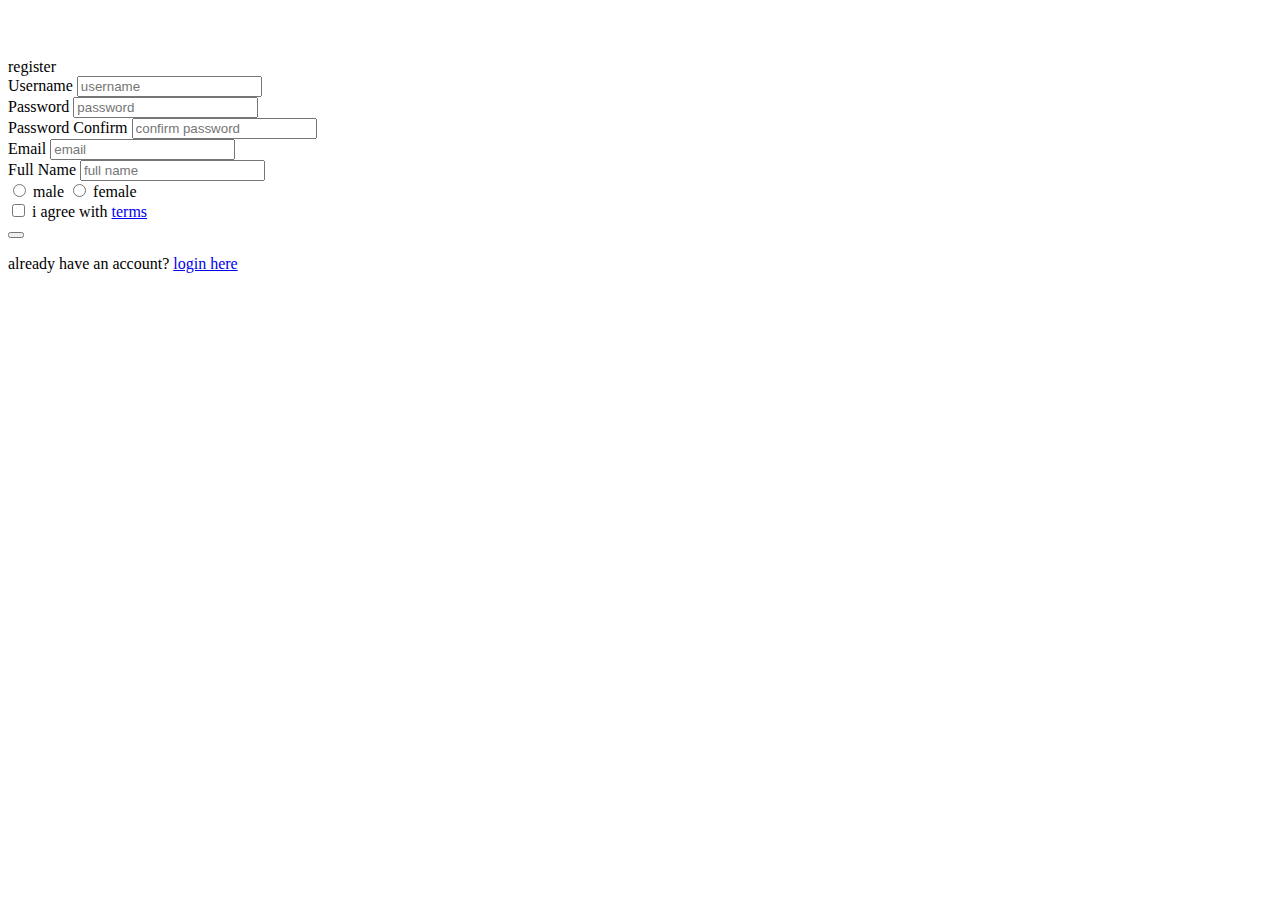
==== register.html @ 3b67b253 "Se agrega index.html para login. register.html para el registro del usuario. Tambien se agrega el ar" ====
<!DOCTYPE html>
<!--
To change this license header, choose License Headers in Project Properties.
To change this template file, choose Tools | Templates
and open the template in the editor.
-->

<html>
    <head>
	<title>Register</title>
	<link rel="stylesheet" href="indexcss.css">
	<link href='http://fonts.googleapis.com/css?family=Varela+Round' rel='stylesheet' type='text/css'>
	<link rel= 'stylesheet' href="/font/css/font-awesome.min.css">
	<script type="text/javascript" src="jscode.js"></script>
	<meta name="viewport" content="width=device-width, initial-scale=1, maximum-scale=1" />
	<link href="/font/css/font-awesome.css" rel="stylesheet">

    </head>
    <body>
	    <!-- REGISTRATION FORM -->
	    <div class="text-center centrar" style="padding:50px 0">
		    <div class="logo">register</div>
		    <!-- Main Form -->
		    <div class="login-form-1">
			    <form id="register-form" class="text-left">
				    <div class="login-form-main-message"></div>
				    <div class="main-login-form">
					    <div class="login-group">
						    <div class="form-group">
							    <label for="reg_username" class="sr-only">Username</label>
							    <input type="text" class="form-control" id="reg_username" name="reg_username" placeholder="username">
						    </div>
						    <div class="form-group">
							    <label for="reg_password" class="sr-only">Password</label>
							    <input type="password" class="form-control" id="reg_password" name="reg_password" placeholder="password">
						    </div>
						    <div class="form-group">
							    <label for="reg_password_confirm" class="sr-only">Password Confirm</label>
							    <input type="password" class="form-control" id="reg_password_confirm" name="reg_password_confirm" placeholder="confirm password">
						    </div>

						    <div class="form-group">
							    <label for="reg_email" class="sr-only">Email</label>
							    <input type="text" class="form-control" id="reg_email" name="reg_email" placeholder="email">
						    </div>
						    <div class="form-group">
							    <label for="reg_fullname" class="sr-only">Full Name</label>
							    <input type="text" class="form-control" id="reg_fullname" name="reg_fullname" placeholder="full name">
						    </div>

						    <div class="form-group login-group-checkbox">
							    <input type="radio" class="" name="reg_gender" id="male" value = "male">
							    <label for="male">male</label>

							    <input type="radio" class="" name="reg_gender" id="female" value = "female" >
							    <label for="female">female</label>
						    </div>

						    <div class="form-group login-group-checkbox">
							    <input type="checkbox" class="" id="reg_agree" name="reg_agree">
							    <label for="reg_agree">i agree with <a href="#">terms</a></label>
						    </div>
					    </div>
					<button type="submit" class="login-button" formmethod="post" formaction="register_process.php"></i></button>
				    </div>
				    <div class="etc-login-form">
					    <p>already have an account? <a href="index.php">login here</a></p>
				    </div>
			    </form>
		    </div>
		    <!-- end:Main Form -->
	    </div>
    </body>
</html>
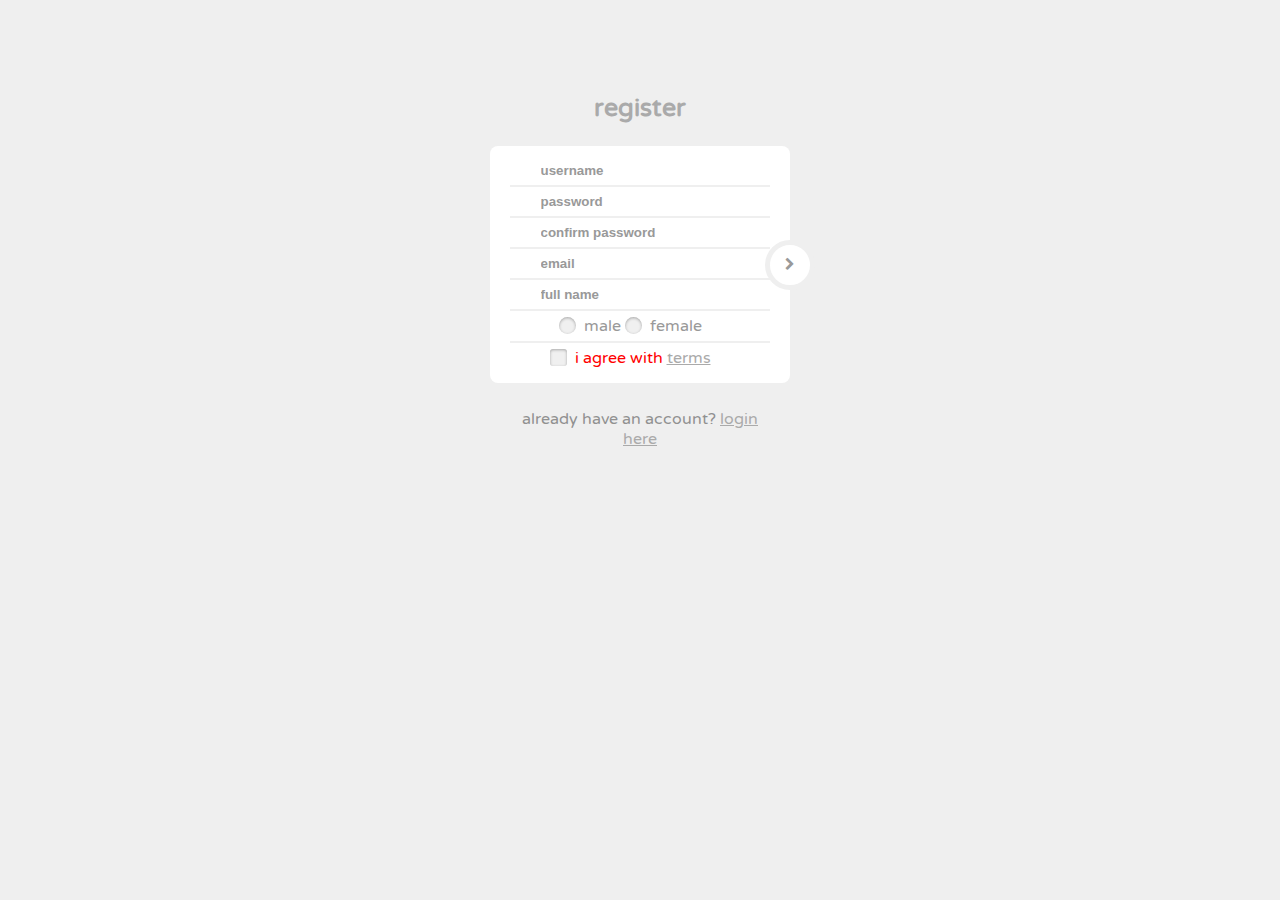
==== commit 5d7acd57: "registrer.html: Formulario funcionando. register_process.php: Procesa el formulario y envia la data " ====
--- a/register.html
+++ b/register.html
@@ -13,7 +13,7 @@
 	<link rel= 'stylesheet' href="/font/css/font-awesome.min.css">
 	<script type="text/javascript" src="jscode.js"></script>
 	<meta name="viewport" content="width=device-width, initial-scale=1, maximum-scale=1" />
-	<link href="/font/css/font-awesome.css" rel="stylesheet">
+	<link href="./font/css/font-awesome.css" rel="stylesheet">
 
     </head>
     <body>
@@ -28,20 +28,20 @@
 					    <div class="login-group">
 						    <div class="form-group">
 							    <label for="reg_username" class="sr-only">Username</label>
-							    <input type="text" class="form-control" id="reg_username" name="reg_username" placeholder="username">
+							    <input type="text" class="form-control" id="reg_username" name="reg_username" placeholder="username" title="Enter Username" required pattern="\w+">
 						    </div>
 						    <div class="form-group">
 							    <label for="reg_password" class="sr-only">Password</label>
-							    <input type="password" class="form-control" id="reg_password" name="reg_password" placeholder="password">
+                                                            <input type="password" class="form-control" id="reg_password" name="reg_password" placeholder="password" title="Password must contain at least 8 characters and numbers" required pattern="(?=.*\d)(?=.*[a-z]).{8,40}" onchange="this.setCustomValidity(this.validity.patternMismatch ? this.title : ''); form.reg_password_confirm.pattern = this.value;">
 						    </div>
 						    <div class="form-group">
 							    <label for="reg_password_confirm" class="sr-only">Password Confirm</label>
-							    <input type="password" class="form-control" id="reg_password_confirm" name="reg_password_confirm" placeholder="confirm password">
+							    <input type="password" class="form-control" id="reg_password_confirm" name="reg_password_confirm" placeholder="confirm password" title="Passwords must match" required pattern="(?=.*\d)(?=.*[a-z]).{8,40}" >
 						    </div>
 
 						    <div class="form-group">
 							    <label for="reg_email" class="sr-only">Email</label>
-							    <input type="text" class="form-control" id="reg_email" name="reg_email" placeholder="email">
+							    <input type="text" class="form-control" id="reg_email" name="reg_email" placeholder="email" title="mail@example.com" required pattern="^[a-zA-Z0-9.!#$%&'*+/=?^_`{|}~-]+@[a-zA-Z0-9-]+(?:\.[a-zA-Z0-9-]+)*$">
 						    </div>
 						    <div class="form-group">
 							    <label for="reg_fullname" class="sr-only">Full Name</label>
@@ -49,22 +49,36 @@
 						    </div>
 
 						    <div class="form-group login-group-checkbox">
-							    <input type="radio" class="" name="reg_gender" id="male" value = "male">
+							    <input type="radio" class="" name="reg_gender" id="male" value = "1">
 							    <label for="male">male</label>
 
-							    <input type="radio" class="" name="reg_gender" id="female" value = "female" >
+							    <input type="radio" class="" name="reg_gender" id="female" value = "0" >
 							    <label for="female">female</label>
 						    </div>
 
 						    <div class="form-group login-group-checkbox">
-							    <input type="checkbox" class="" id="reg_agree" name="reg_agree">
+                                                        <style scoped type="text/css">
+
+                                                          input[type="checkbox"]:required:invalid + label { color: red; }
+                                                          input[type="checkbox"]:required:valid + label { color: green; }
+                                                          [type="checkbox"]:not(:checked) + label:after,
+                                                          [type="checkbox"]:checked + label:after {
+                                                            content: '✔';
+                                                            top: 0;
+                                                            left: 2px;
+                                                            font-size: 14px;
+                                                          }
+
+                                                        </style>
+							    <input type="checkbox" required class="" id="reg_agree" name="reg_agree">
 							    <label for="reg_agree">i agree with <a href="#">terms</a></label>
 						    </div>
 					    </div>
-					<button type="submit" class="login-button" formmethod="post" formaction="register_process.php"></i></button>
-				    </div>
+                                        <button type="submit" class="login-button" formmethod="post" formaction="register_process.php" ><i class="fa fa-chevron-right"></i></button>
+                                        
+                                    </div>
 				    <div class="etc-login-form">
-					    <p>already have an account? <a href="index.php">login here</a></p>
+					    <p>already have an account? <a href="index.html">login here</a></p>
 				    </div>
 			    </form>
 		    </div>
--- a/indexcss.css
+++ b/indexcss.css
@@ -0,0 +1,290 @@
+/*------------------------------------------------------------------
+[Master Stylesheet]
+
+Project    	: Aether
+Version		: 1.0
+Last change	: 2015/03/27
+-------------------------------------------------------------------*/
+/*------------------------------------------------------------------
+[Table of contents]
+
+1. General Structure
+2. Anchor Link
+3. Text Outside the Box
+4. Main Form
+5. Login Button
+6. Form Invalid
+7. Form - Main Message
+8. Custom Checkbox & Radio
+9. Misc
+-------------------------------------------------------------------*/
+/*=== 1. General Structure ===*/
+html,
+body {
+  background: #efefef;
+  padding: 10px;
+  font-family: 'Varela Round';
+}
+.centrar {
+  text-align: center;
+}
+/*=== 2. Anchor Link ===*/
+a {
+  color: #aaaaaa;
+  transition: all ease-in-out 200ms;
+}
+a:hover {
+  color: #333333;
+  text-decoration: none;
+}
+/*=== 3. Text Outside the Box ===*/
+.etc-login-form {
+  color: #919191;
+  padding: 10px 20px;
+}
+.etc-login-form p {
+  margin-bottom: 5px;
+}
+/*=== 4. Main Form ===*/
+.login-form-1 {
+  max-width: 300px;
+  border-radius: 5px;
+  display: inline-block;
+}
+.main-login-form {
+  position: relative;
+}
+.login-form-1 .form-control {
+  border: 0;
+  box-shadow: 0 0 0;
+  border-radius: 0;
+  background: transparent;
+  color: #555555;
+  padding: 7px 0;
+  font-weight: bold;
+  height:auto;
+}
+.login-form-1 .form-control::-webkit-input-placeholder {
+  color: #999999;
+}
+.login-form-1 .form-control:-moz-placeholder,
+.login-form-1 .form-control::-moz-placeholder,
+.login-form-1 .form-control:-ms-input-placeholder {
+  color: #999999;
+}
+.login-form-1 .form-group {
+  margin-bottom: 0;
+  border-bottom: 2px solid #efefef;
+  padding-right: 20px;
+  position: relative;
+}
+.login-form-1 .form-group:last-child {
+  border-bottom: 0;
+}
+.login-group {
+  background: #ffffff;
+  color: #999999;
+  border-radius: 8px;
+  padding: 10px 20px;
+}
+.login-group-checkbox {
+  padding: 5px 0;
+}
+/*=== 5. Login Button ===*/
+.login-form-1 .login-button {
+  position: absolute;
+  right: -25px;
+  top: 50%;
+  background: #ffffff;
+  color: #999999;
+  padding: 11px 0;
+  width: 50px;
+  height: 50px;
+  margin-top: -25px;
+  border: 5px solid #efefef;
+  border-radius: 50%;
+  transition: all ease-in-out 500ms;
+}
+.login-form-1 .login-button:hover {
+  color: #555555;
+  transform: rotate(450deg);
+}
+.login-form-1 .login-button.clicked {
+  color: #555555;
+}
+.login-form-1 .login-button.clicked:hover {
+  transform: none;
+}
+.login-form-1 .login-button.clicked.success {
+  color: #2ecc71;
+}
+.login-form-1 .login-button.clicked.error {
+  color: #e74c3c;
+}
+/*=== 6. Form Invalid ===*/
+label.form-invalid {
+  position: absolute;
+  top: 0;
+  right: 0;
+  z-index: 5;
+  display: block;
+  margin-top: -25px;
+  padding: 7px 9px;
+  background: #777777;
+  color: #ffffff;
+  border-radius: 5px;
+  font-weight: bold;
+  font-size: 11px;
+}
+label.form-invalid:after {
+  top: 100%;
+  right: 10px;
+  border: solid transparent;
+  content: " ";
+  height: 0;
+  width: 0;
+  position: absolute;
+  pointer-events: none;
+  border-color: transparent;
+  border-top-color: #777777;
+  border-width: 6px;
+}
+/*=== 7. Form - Main Message ===*/
+.login-form-main-message {
+  background: #ffffff;
+  color: #999999;
+  border-left: 3px solid transparent;
+  border-radius: 3px;
+  margin-bottom: 8px;
+  font-weight: bold;
+  height: 0;
+  padding: 0 20px 0 17px;
+  opacity: 0;
+  transition: all ease-in-out 200ms;
+}
+.login-form-main-message.show {
+  height: auto;
+  opacity: 1;
+  padding: 10px 20px 10px 17px;
+}
+.login-form-main-message.success {
+  border-left-color: #2ecc71;
+}
+.login-form-main-message.error {
+  border-left-color: #e74c3c;
+}
+/*=== 8. Custom Checkbox & Radio ===*/
+/* Base for label styling */
+[type="checkbox"]:not(:checked),
+[type="checkbox"]:checked,
+[type="radio"]:not(:checked),
+[type="radio"]:checked {
+  position: absolute;
+  left: -9999px;
+}
+[type="checkbox"]:not(:checked) + label,
+[type="checkbox"]:checked + label,
+[type="radio"]:not(:checked) + label,
+[type="radio"]:checked + label {
+  position: relative;
+  padding-left: 25px;
+  padding-top: 1px;
+  cursor: pointer;
+}
+/* checkbox aspect */
+[type="checkbox"]:not(:checked) + label:before,
+[type="checkbox"]:checked + label:before,
+[type="radio"]:not(:checked) + label:before,
+[type="radio"]:checked + label:before {
+  content: '';
+  position: absolute;
+  left: 0;
+  top: 2px;
+  width: 17px;
+  height: 17px;
+  border: 0px solid #aaa;
+  background: #f0f0f0;
+  border-radius: 3px;
+  box-shadow: inset 0 1px 3px rgba(0, 0, 0, 0.3);
+}
+/* checked mark aspect */
+[type="checkbox"]:not(:checked) + label:after,
+[type="checkbox"]:checked + label:after,
+[type="radio"]:not(:checked) + label:after,
+[type="radio"]:checked + label:after {
+  position: absolute;
+  color: #555555;
+  transition: all .2s;
+}
+/* checked mark aspect changes */
+[type="checkbox"]:not(:checked) + label:after,
+[type="radio"]:not(:checked) + label:after {
+  opacity: 0;
+  transform: scale(0);
+}
+[type="checkbox"]:checked + label:after,
+[type="radio"]:checked + label:after {
+  opacity: 1;
+  transform: scale(1);
+}
+/* disabled checkbox */
+[type="checkbox"]:disabled:not(:checked) + label:before,
+[type="checkbox"]:disabled:checked + label:before,
+[type="radio"]:disabled:not(:checked) + label:before,
+[type="radio"]:disabled:checked + label:before {
+  box-shadow: none;
+  border-color: #8c8c8c;
+  background-color: #878787;
+}
+[type="checkbox"]:disabled:checked + label:after,
+[type="radio"]:disabled:checked + label:after {
+  color: #555555;
+}
+[type="checkbox"]:disabled + label,
+[type="radio"]:disabled + label {
+  color: #8c8c8c;
+}
+/* accessibility */
+[type="checkbox"]:checked:focus + label:before,
+[type="checkbox"]:not(:checked):focus + label:before,
+[type="checkbox"]:checked:focus + label:before,
+[type="checkbox"]:not(:checked):focus + label:before {
+  border: 1px dotted #f6f6f6;
+}
+/* hover style just for information */
+label:hover:before {
+  border: 1px solid #f6f6f6 !important;
+}
+/*=== Customization ===*/
+/* radio aspect */
+[type="checkbox"]:not(:checked) + label:before,
+[type="checkbox"]:checked + label:before {
+  border-radius: 3px;
+}
+[type="radio"]:not(:checked) + label:before,
+[type="radio"]:checked + label:before {
+  border-radius: 35px;
+}
+/* selected mark aspect */
+[type="checkbox"]:not(:checked) + label:after,
+[type="checkbox"]:checked + label:after {
+  content: '✔';
+  top: 0;
+  left: 2px;
+  font-size: 14px;
+}
+[type="radio"]:not(:checked) + label:after,
+[type="radio"]:checked + label:after {
+  content: '\2022';
+  top: 0;
+  left: 3px;
+  font-size: 30px;
+  line-height: 25px;
+}
+/*=== 9. Misc ===*/
+.logo {
+  padding: 15px 0;
+  font-size: 25px;
+  color: #aaaaaa;
+  font-weight: bold;
+}
